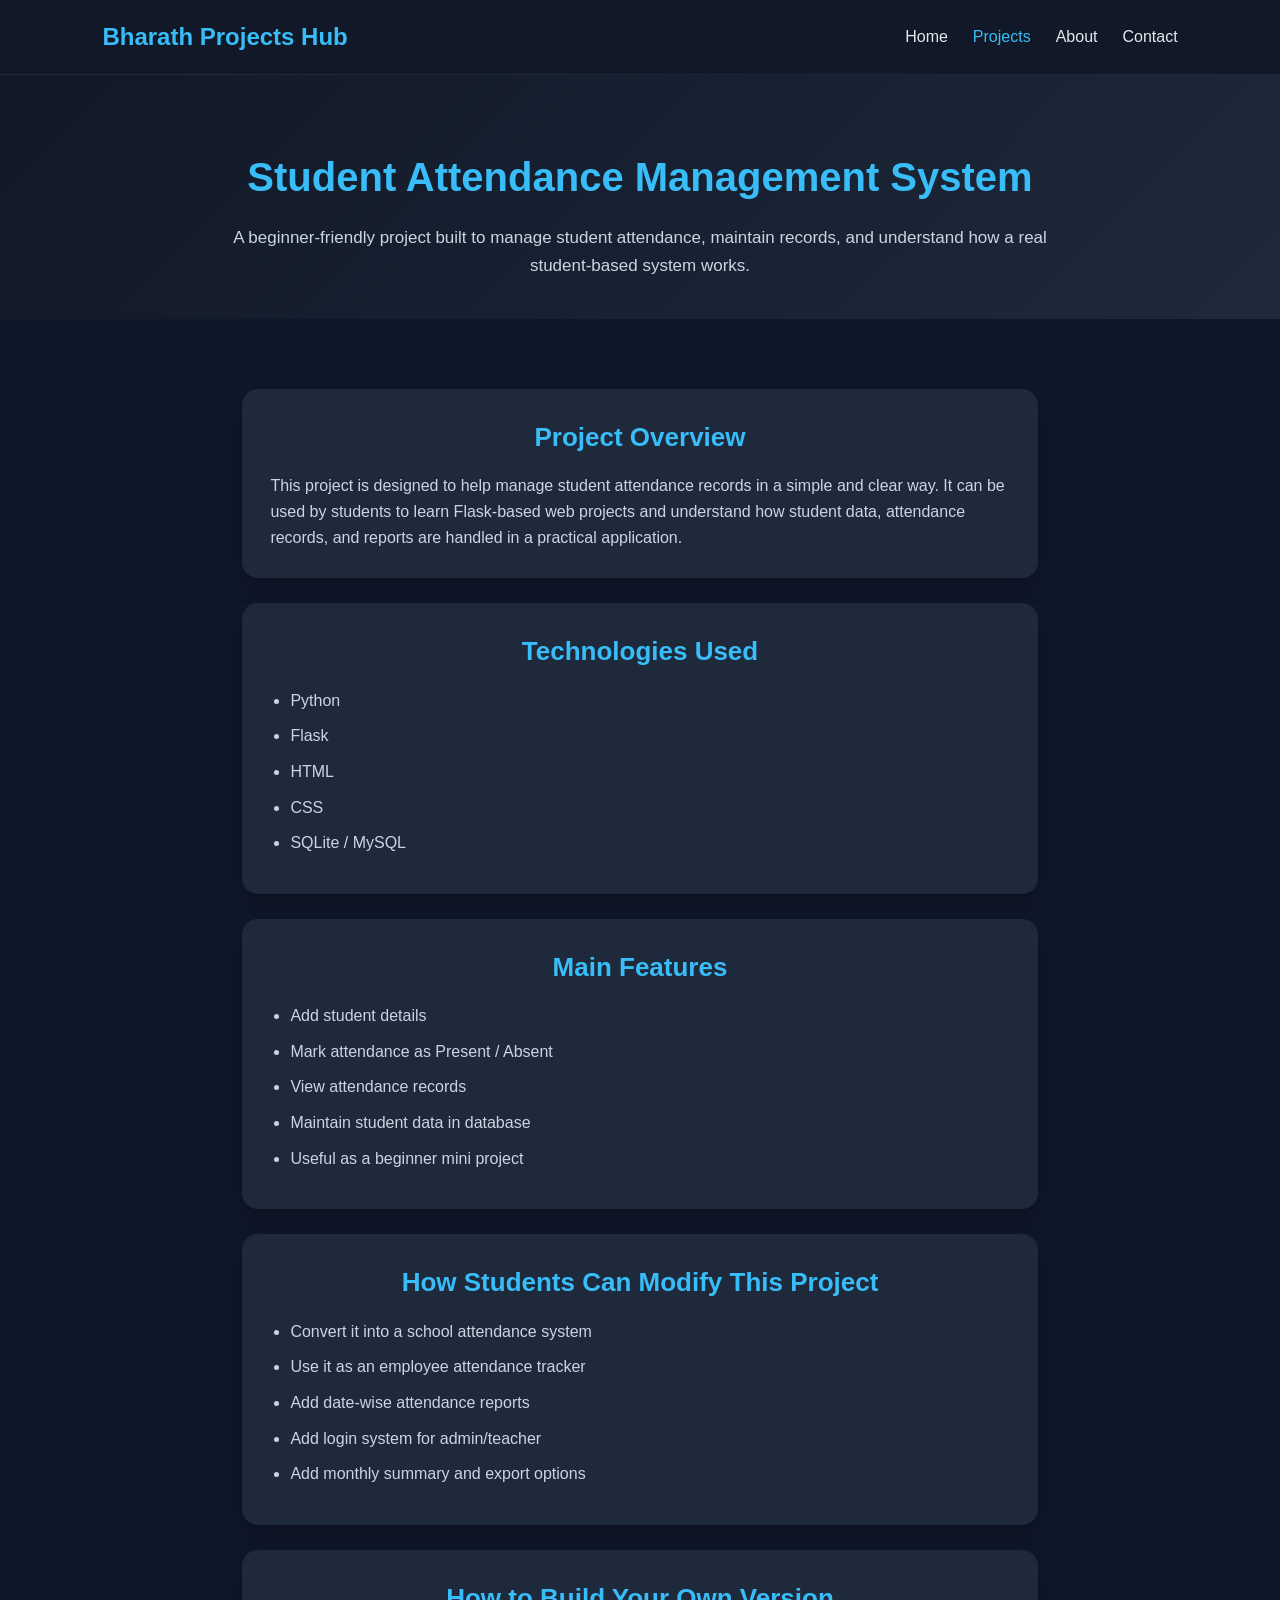
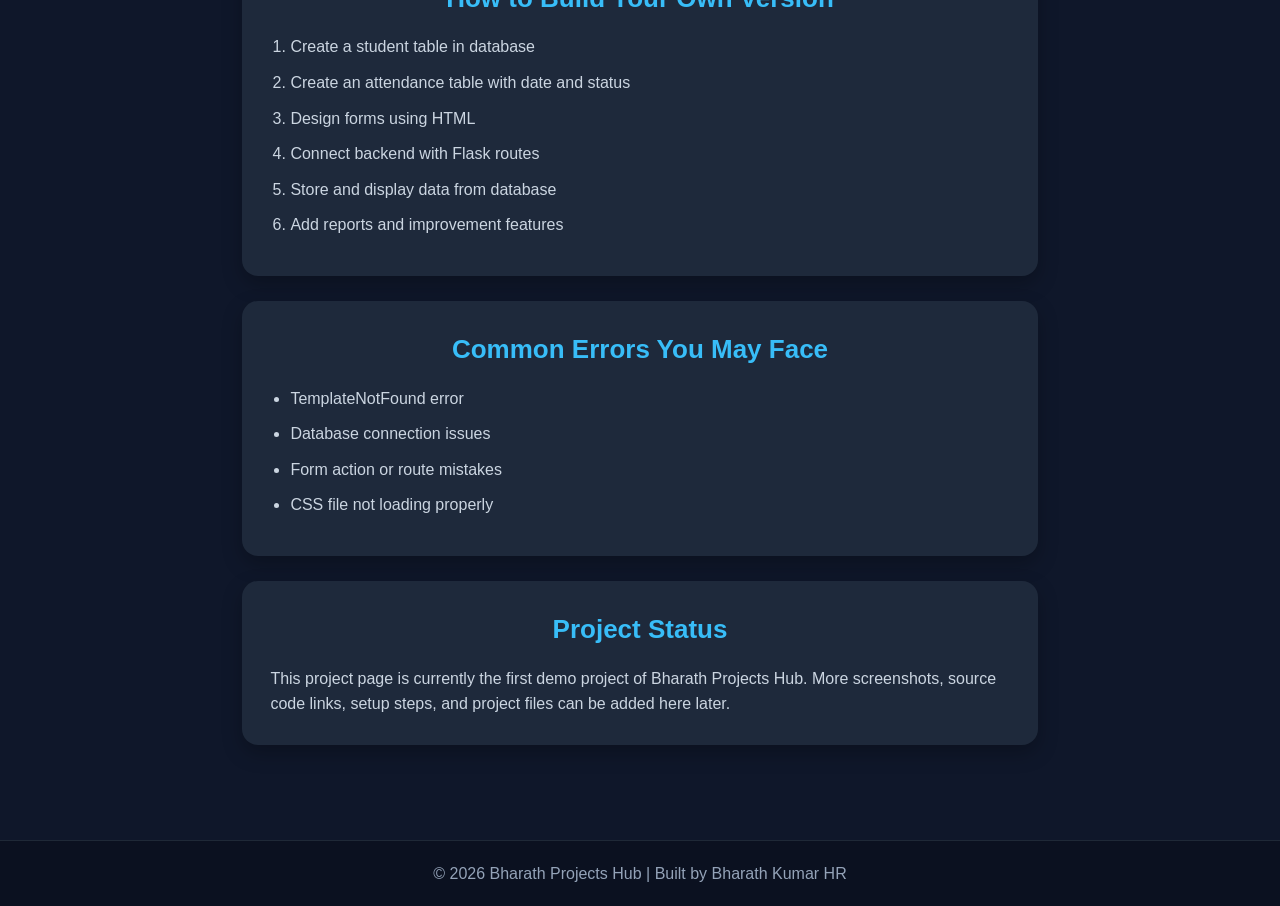
==== project1.html @ 3990fa95 "Add files via upload" ====
<!DOCTYPE html>
<html lang="en">
<head>
  <meta charset="UTF-8" />
  <meta name="viewport" content="width=device-width, initial-scale=1.0" />
  <title>Student Attendance Management System | Bharath Projects Hub</title>
  <link rel="stylesheet" href="style.css" />
</head>
<body>

  <!-- Navbar -->
  <header class="navbar">
    <div class="logo">Bharath Projects Hub</div>
    <nav>
      <ul class="nav-links">
        <li><a href="index.html">Home</a></li>
        <li><a href="projects.html" class="active">Projects</a></li>
        <li><a href="about.html">About</a></li>
        <li><a href="contact.html">Contact</a></li>
      </ul>
    </nav>
  </header>

  <!-- Project Header -->
  <section class="page-header">
    <h1>Student Attendance Management System</h1>
    <p>
      A beginner-friendly project built to manage student attendance,
      maintain records, and understand how a real student-based system works.
    </p>
  </section>

  <!-- Project Details -->
  <section class="section project-detail">
    <div class="detail-box">
      <h2>Project Overview</h2>
      <p>
        This project is designed to help manage student attendance records in a simple and clear way.
        It can be used by students to learn Flask-based web projects and understand how student data,
        attendance records, and reports are handled in a practical application.
      </p>
    </div>

    <div class="detail-box">
      <h2>Technologies Used</h2>
      <ul>
        <li>Python</li>
        <li>Flask</li>
        <li>HTML</li>
        <li>CSS</li>
        <li>SQLite / MySQL</li>
      </ul>
    </div>

    <div class="detail-box">
      <h2>Main Features</h2>
      <ul>
        <li>Add student details</li>
        <li>Mark attendance as Present / Absent</li>
        <li>View attendance records</li>
        <li>Maintain student data in database</li>
        <li>Useful as a beginner mini project</li>
      </ul>
    </div>

    <div class="detail-box">
      <h2>How Students Can Modify This Project</h2>
      <ul>
        <li>Convert it into a school attendance system</li>
        <li>Use it as an employee attendance tracker</li>
        <li>Add date-wise attendance reports</li>
        <li>Add login system for admin/teacher</li>
        <li>Add monthly summary and export options</li>
      </ul>
    </div>

    <div class="detail-box">
      <h2>How to Build Your Own Version</h2>
      <ol>
        <li>Create a student table in database</li>
        <li>Create an attendance table with date and status</li>
        <li>Design forms using HTML</li>
        <li>Connect backend with Flask routes</li>
        <li>Store and display data from database</li>
        <li>Add reports and improvement features</li>
      </ol>
    </div>

    <div class="detail-box">
      <h2>Common Errors You May Face</h2>
      <ul>
        <li>TemplateNotFound error</li>
        <li>Database connection issues</li>
        <li>Form action or route mistakes</li>
        <li>CSS file not loading properly</li>
      </ul>
    </div>

    <div class="detail-box">
      <h2>Project Status</h2>
      <p>
        This project page is currently the first demo project of Bharath Projects Hub.
        More screenshots, source code links, setup steps, and project files can be added here later.
      </p>
    </div>
  </section>

  <!-- Footer -->
  <footer class="footer">
    <p>© 2026 Bharath Projects Hub | Built by Bharath Kumar HR</p>
  </footer>

</body>
</html>
---- style.css ----
* {
  margin: 0;
  padding: 0;
  box-sizing: border-box;
  font-family: Arial, sans-serif;
}

body {
  background: #0f172a;
  color: #f8fafc;
  line-height: 1.6;
}

/* Navbar */
.navbar {
  background: #111827;
  display: flex;
  justify-content: space-between;
  align-items: center;
  padding: 18px 8%;
  position: sticky;
  top: 0;
  z-index: 1000;
  border-bottom: 1px solid #1f2937;
}

.logo {
  font-size: 24px;
  font-weight: bold;
  color: #38bdf8;
}

.nav-links {
  list-style: none;
  display: flex;
  gap: 25px;
}

.nav-links a {
  text-decoration: none;
  color: #e5e7eb;
  font-weight: 500;
  transition: 0.3s;
}

.nav-links a:hover,
.nav-links a.active {
  color: #38bdf8;
}

/* Hero */
.hero {
  min-height: 85vh;
  display: flex;
  align-items: center;
  justify-content: center;
  text-align: center;
  padding: 60px 8%;
  background: linear-gradient(135deg, #0f172a, #1e293b);
}

.hero-content {
  max-width: 850px;
}

.hero h1 {
  font-size: 48px;
  margin-bottom: 20px;
  color: #ffffff;
}

.hero p {
  font-size: 18px;
  color: #cbd5e1;
  margin-bottom: 30px;
}

.hero-buttons {
  display: flex;
  justify-content: center;
  gap: 15px;
  flex-wrap: wrap;
}

.btn {
  padding: 12px 24px;
  border-radius: 10px;
  text-decoration: none;
  font-weight: bold;
  transition: 0.3s;
}

.primary {
  background: #38bdf8;
  color: #0f172a;
}

.primary:hover {
  background: #0ea5e9;
}

.secondary {
  background: transparent;
  color: #f8fafc;
  border: 1px solid #38bdf8;
}

.secondary:hover {
  background: #38bdf8;
  color: #0f172a;
}

/* Sections */
.section {
  padding: 70px 8%;
}

.section h2 {
  font-size: 32px;
  margin-bottom: 20px;
  color: #38bdf8;
  text-align: center;
}

.section-text {
  max-width: 900px;
  margin: auto;
  text-align: center;
  color: #cbd5e1;
  font-size: 17px;
}

/* Project Cards */
.project-grid {
  margin-top: 35px;
  display: grid;
  grid-template-columns: repeat(auto-fit, minmax(260px, 1fr));
  gap: 25px;
}

.project-card {
  background: #1e293b;
  padding: 25px;
  border-radius: 16px;
  box-shadow: 0 8px 20px rgba(0,0,0,0.25);
  transition: transform 0.3s ease;
}

.project-card:hover {
  transform: translateY(-6px);
}

.project-card h3 {
  margin-bottom: 12px;
  color: #f8fafc;
}

.project-card p {
  color: #cbd5e1;
  margin-bottom: 18px;
}

.card-btn {
  display: inline-block;
  text-decoration: none;
  background: #38bdf8;
  color: #0f172a;
  padding: 10px 18px;
  border-radius: 8px;
  font-weight: bold;
}

/* Learn Section */
.dark-section {
  background: #111827;
}

.learn-grid {
  margin-top: 35px;
  display: grid;
  grid-template-columns: repeat(auto-fit, minmax(230px, 1fr));
  gap: 20px;
}

.learn-box {
  background: #1e293b;
  padding: 24px;
  border-radius: 14px;
  text-align: center;
}

.learn-box h3 {
  margin-bottom: 12px;
  color: #38bdf8;
}

.learn-box p {
  color: #cbd5e1;
}

/* Footer */
.footer {
  background: #0b1120;
  text-align: center;
  padding: 20px;
  color: #94a3b8;
  border-top: 1px solid #1f2937;
}

/* Responsive */
@media (max-width: 768px) {
  .navbar {
    flex-direction: column;
    gap: 15px;
  }

  .hero h1 {
    font-size: 34px;
  }

  .hero p {
    font-size: 16px;
  }

  .section h2 {
    font-size: 26px;
  }
}
/* Page Header */
.page-header {
  text-align: center;
  padding: 70px 8% 40px;
  background: linear-gradient(135deg, #111827, #1e293b);
}

.page-header h1 {
  font-size: 40px;
  color: #38bdf8;
  margin-bottom: 15px;
}

.page-header p {
  max-width: 850px;
  margin: auto;
  color: #cbd5e1;
  font-size: 17px;
}

/* Project Detail */
.project-detail {
  max-width: 1000px;
  margin: auto;
}

.detail-box {
  background: #1e293b;
  padding: 28px;
  margin-bottom: 25px;
  border-radius: 16px;
  box-shadow: 0 8px 20px rgba(0,0,0,0.25);
}

.detail-box h2 {
  color: #38bdf8;
  margin-bottom: 15px;
  font-size: 26px;
}

.detail-box p,
.detail-box li {
  color: #cbd5e1;
  font-size: 16px;
}

.detail-box ul,
.detail-box ol {
  padding-left: 20px;
  margin-top: 10px;
}

.detail-box li {
  margin-bottom: 10px;
}
/* About Section */
.about-section,
.contact-section {
  max-width: 1000px;
  margin: auto;
}

.about-box,
.contact-box {
  background: #1e293b;
  padding: 28px;
  margin-bottom: 25px;
  border-radius: 16px;
  box-shadow: 0 8px 20px rgba(0,0,0,0.25);
}

.about-box h2,
.contact-box h2 {
  color: #38bdf8;
  margin-bottom: 15px;
  font-size: 26px;
}

.about-box p,
.about-box li,
.contact-box p {
  color: #cbd5e1;
  font-size: 16px;
}

.about-box ul {
  padding-left: 20px;
  margin-top: 10px;
}

.about-box li {
  margin-bottom: 10px;
}

.contact-info {
  margin-top: 18px;
  padding: 18px;
  background: #111827;
  border-radius: 12px;
}

.contact-info p {
  margin-bottom: 10px;
}
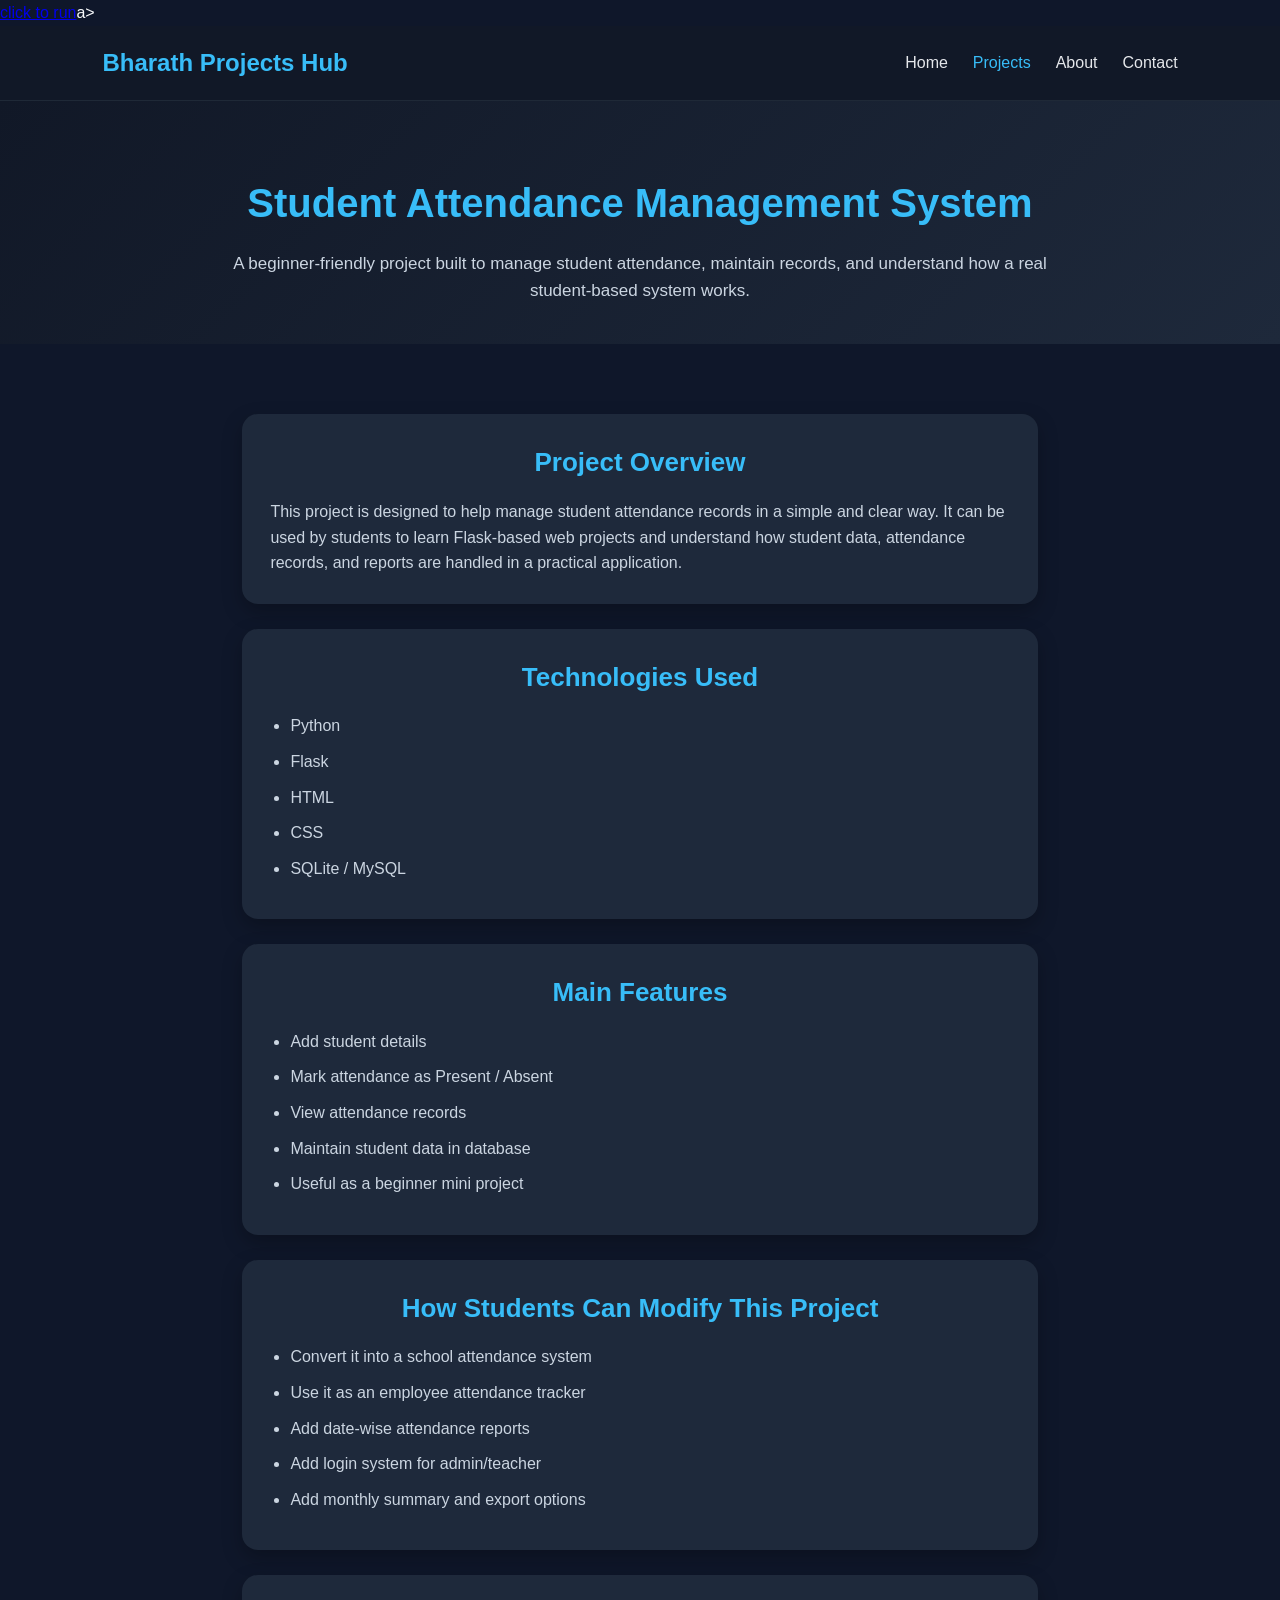
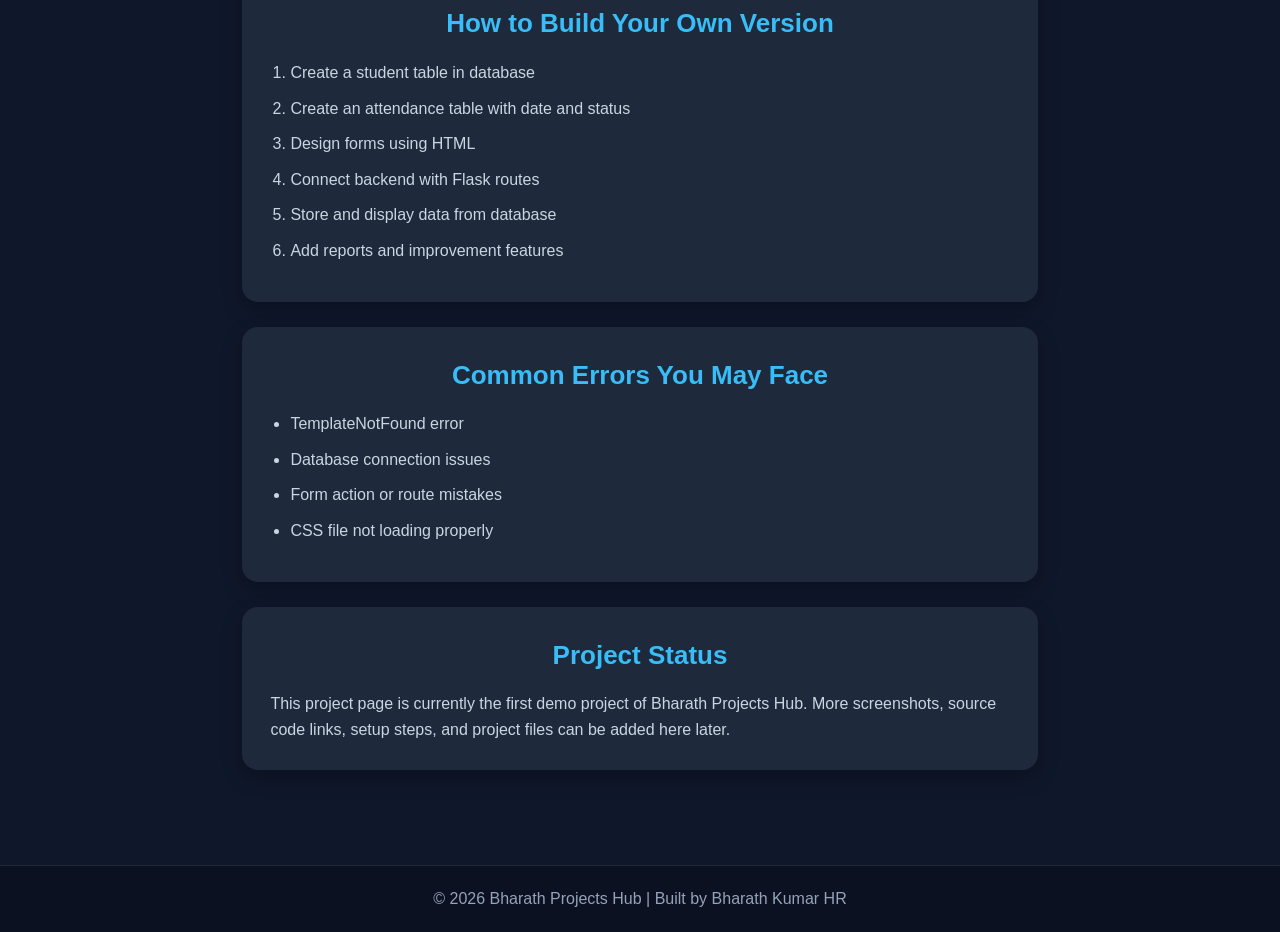
==== commit b7ac0bd9: "Update project1.html" ====
--- a/project1.html
+++ b/project1.html
@@ -7,7 +7,7 @@
   <link rel="stylesheet" href="style.css" />
 </head>
 <body>
-
+<a href="app.py">click to run</a>a>
   <!-- Navbar -->
   <header class="navbar">
     <div class="logo">Bharath Projects Hub</div>
@@ -111,4 +111,4 @@
   </footer>
 
 </body>
-</html>+</html>
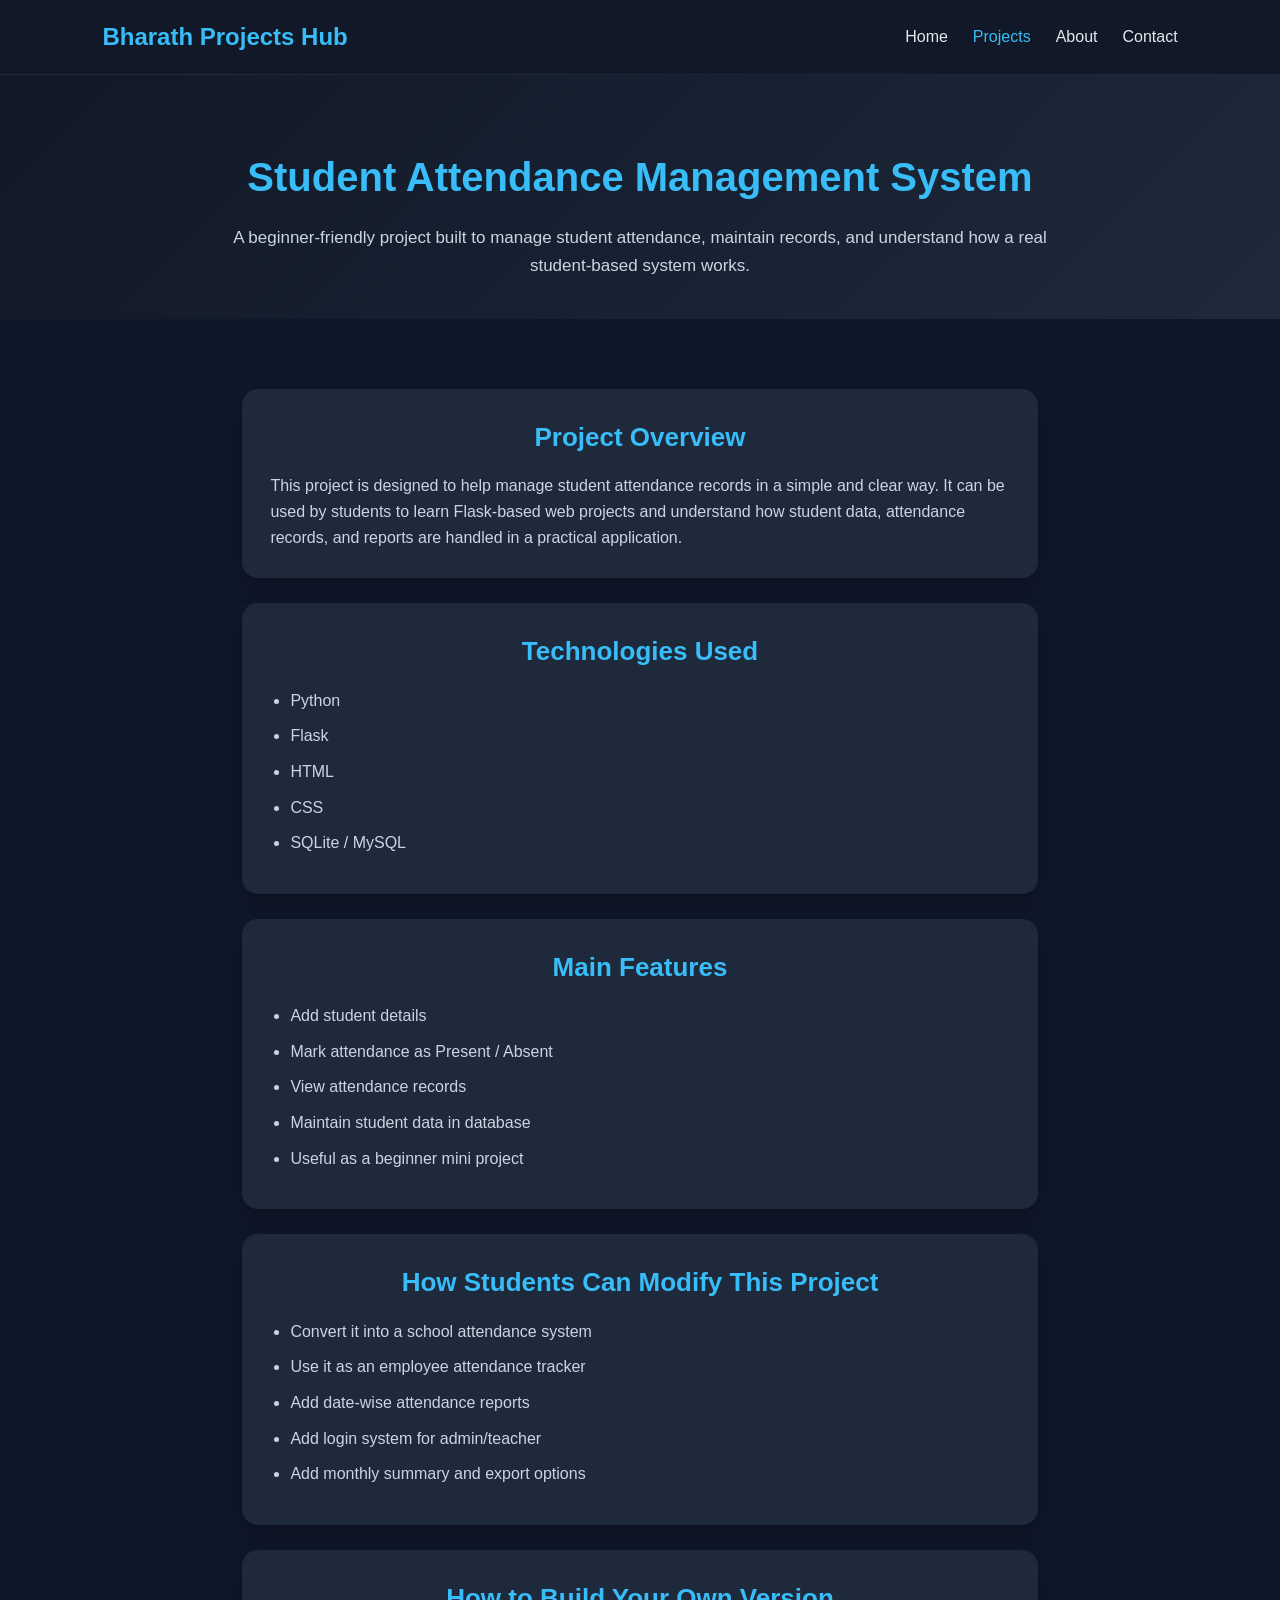
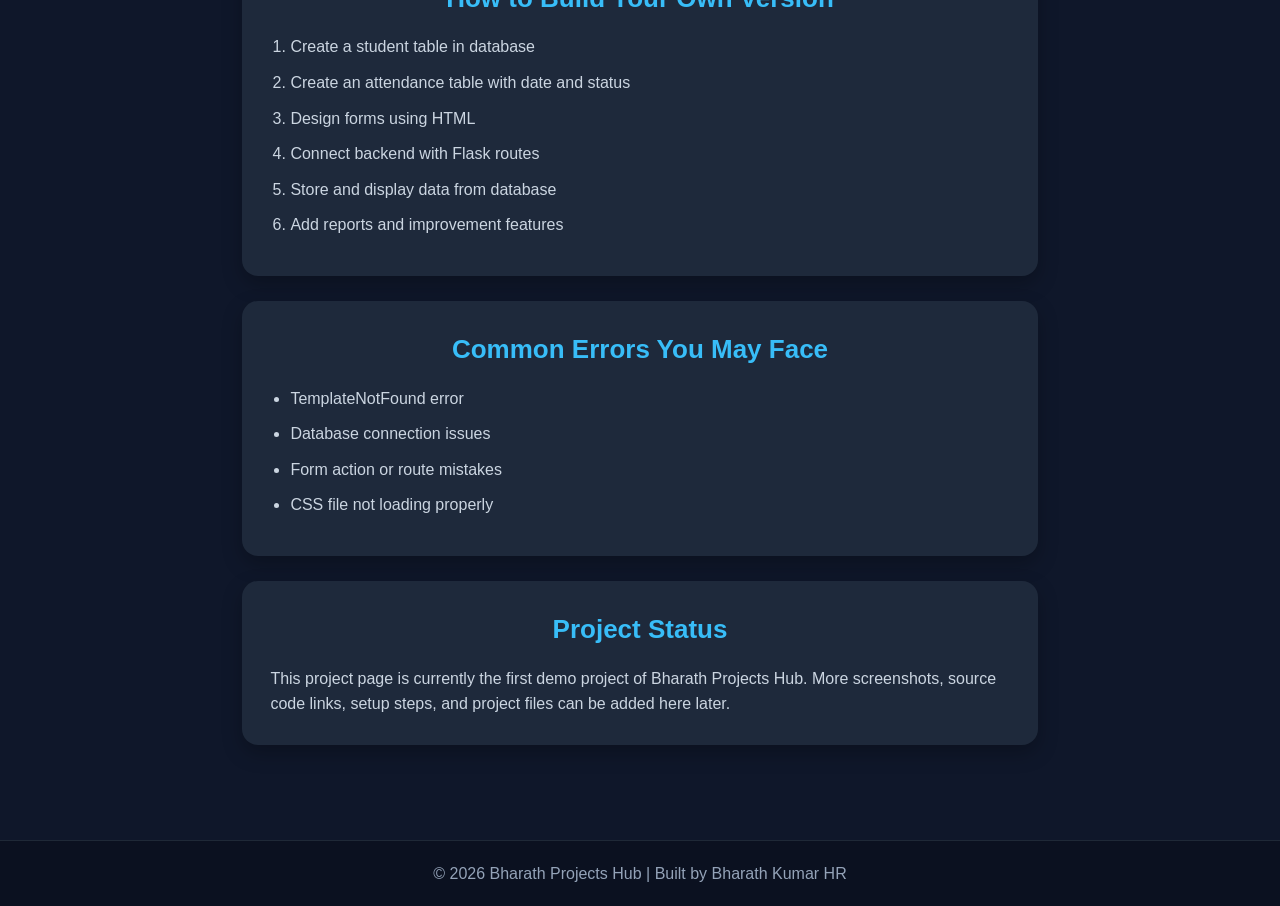
==== commit d663f296: "Update project1.html" ====
--- a/project1.html
+++ b/project1.html
@@ -7,7 +7,7 @@
   <link rel="stylesheet" href="style.css" />
 </head>
 <body>
-<a href="app.py">click to run</a>a>
+
   <!-- Navbar -->
   <header class="navbar">
     <div class="logo">Bharath Projects Hub</div>
